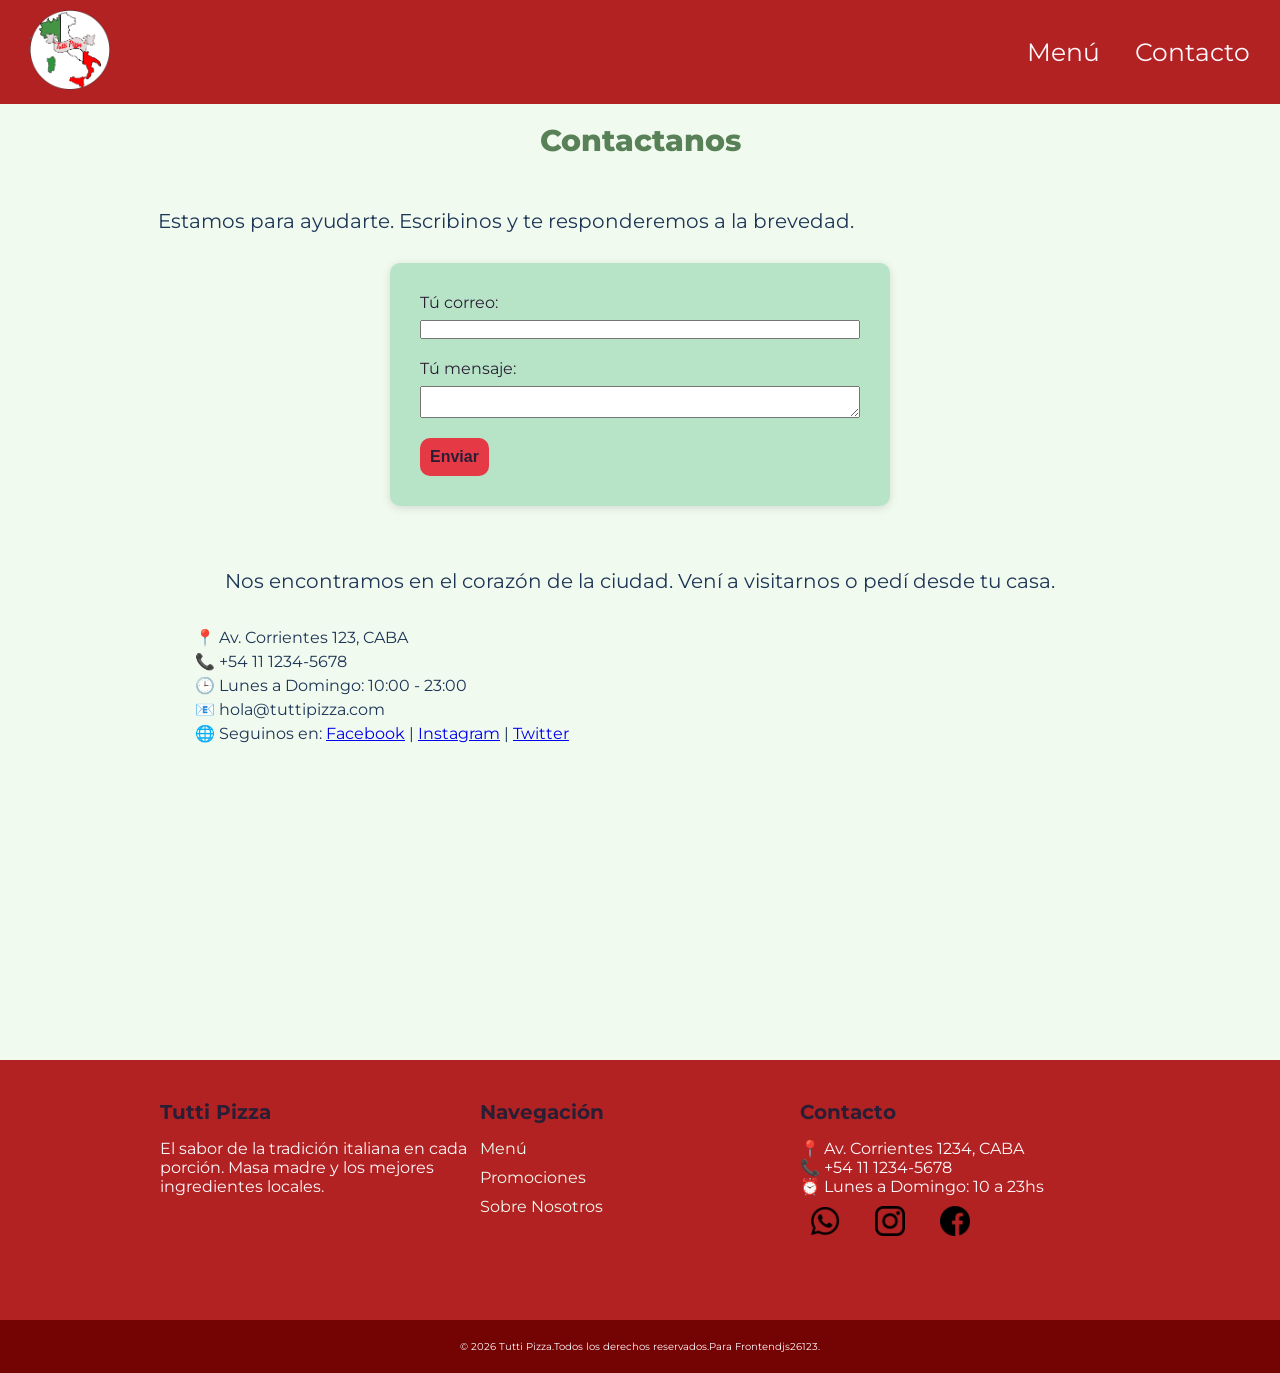
==== pages/contacto.html @ c7ab47f5 "para preentrega" ====
<!doctype html>
<html lang="en">
  <head>
    <meta charset="UTF-8" />
    <meta name="viewport" content="width=device-width, initial-scale=1.0" />
    <link
      href="https://fonts.googleapis.com/css2?family=Montserrat:wght@700&family=Open+Sans&display=swap"
      rel="stylesheet"
    />
    <link rel="stylesheet" href="../css/styles.css" />
    <title>Document</title>
  </head>
  <body>
    <header>
      <div class="div-logo"><a class="logo" href="../index.html"><img src="../img/mapa5.png"></a></div>

      <nav class="header-nav">
        <ul>
          <li>
            <a href="../index.html">Menú</a>
          </li>
          <li>
            <a href="./contacto.html">Contacto</a>
          </li>
        </ul>
      </nav>
    </header>
    <main>
      <h1 class="titulo-contacto text-secondary">Contactanos</h1>
      <p class="subtitulo-contacto">Estamos para ayudarte. Escribinos y te responderemos a la brevedad.</p>

      <form class="form-contacto" action="https://formspree.io/f/mbdpwwrv" method="POST">
        <div class="grupo-input">
          <label for="email"> Tú correo: </label>
          <input id="email" type="email" name="email" />
        </div>
        <div class="grupo-input">
          <label for="mensaje"> Tú mensaje: </label>
          <textarea id="mensaje" name="message"></textarea>
        </div>
        <!-- your other form fields go here -->
        <button class="btn bg-secondary text-dark" type="submit">Enviar</button>
      </form>
      <div class="info-contacto">
      <p class="subtitulo-contacto">Nos encontramos en el corazón de la ciudad. Vení a visitarnos o pedí desde tu casa.</p>
    <p>📍 Av. Corrientes 123, CABA</p>
    <p>📞 +54 11 1234-5678</p>
    <p>🕒 Lunes a Domingo: 10:00 - 23:00</p>
    <p>📧 hola@tuttipizza.com</p>
    <p>🌐 Seguinos en:
      <a href="#">Facebook</a> |
      <a href="#">Instagram</a> |
      <a href="#">Twitter</a>
    </p>
  </div>

  <div class="mapa">
    <iframe src="https://www.google.com/maps/embed?..."></iframe>
  </div>
    </main>
    <footer>
      <div class="footer-container">
        <!-- Columna 1: Branding -->
        <div class="footer-column">
            <h3>Tutti Pizza</h3>
            <p>El sabor de la tradición italiana en cada porción. Masa madre y los mejores ingredientes locales.</p>
        </div>

        <!-- Columna 2: Enlaces Rápidos -->
        <div class="footer-column">
            <h4>Navegación</h4>
            <ul>
                <li><a href="#">Menú</a></li>
                <li><a href="#">Promociones</a></li>
                <li><a href="#">Sobre Nosotros</a></li>
            </ul>
        </div>

        <!-- Columna 3: Contacto -->
        <div class="footer-column">
            <h4>Contacto</h4>
            <p>📍 Av. Corrientes 1234, CABA</p>
            <p>📞 +54 11 1234-5678</p>
            <p>⏰ Lunes a Domingo: 10 a 23hs</p>
          <nav>
              <ul class="footer-list">
                <li><img src="../img/whatsapp2.png" alt="logo de whatsapp" /></li>
                <li><img src="../img/logotipo-de-instagram.png" alt="logo de logotipo-de-instagram" /></li>
                <li><img src="../img/facebook.png" alt="logo de facebook" /></li>
              </ul>
          </nav>
        </div>
    </div>
    <div class="footer-bar">
        <p>&copy; 2026 Tutti Pizza.Todos los derechos reservados.Para Frontendjs26123.</p>
    </div>
  </footer>
  </body>
</html>
---- css/styles.css ----
* {
  margin: 0;
  padding: 0;
  box-sizing: border-box;
}

html {
  font-size: 62.5%;
}

body {
  font-family: "Montserrat", sans-serif;
  font-size: 1.6rem;
  background: #F1FAEE;
  color: #1D3557;

  /* Lo nuevo */
  display: flex;
  flex-direction: column;
  height: 100vh;
}

main {
  width: 80%;
  margin: auto;
  padding-bottom: 3rem;

  /* Propiedad "flex" agrupa las 3 cosas: grow, shrink y basis */
  /* equivale a: flex: 1 1 0
  Puede crecer, puede achicarse, arranca sin tamaño base (0) */
  flex: 1;

  display: flex;
  flex-direction: column;
  align-items: center;
}

h1 {
  font-size: 3rem;
  font-weight: 800;
  line-height: 1.15;
  margin: 3rem 0;
}

h2 {
  color: #588157;
  font-size: 2.4rem;
  font-weight: 700;
  line-height: 1.2;
  text-align: center;
  margin: 3rem 0;
}

.btn {
  border: none;
  font-size: 1.6rem;
  font-weight: bold;
  padding: 1rem;
  border-radius: 1rem;
}

header
 {
  background:  #b22222;
  color: #fff7fb;
  width: 100%;

  display: flex;
  justify-content: space-between;
  align-items: center;
}

.logo img {
    height: 80px; /* Ajusta la altura según qué tan grande quieras el logo */
    width: auto;  /* Mantiene la proporción original para que no se deforme */
    display: block; /* Elimina espacios vacíos accidentales debajo de la imagen */
}

/* Opcional: Centrar el logo dentro del div si es necesario */


.div-logo {
  margin-left: 2rem;
  font-weight: bold;
}

.logo,
.header-nav ul li a {
  text-decoration: none;
  font-size: 2.5rem;
  color: inherit;
  display: inline-block;
  padding: 1rem;
}
.header-nav {
  margin-right: 2rem
}
.header-nav ul,
footer .footer-list {
  list-style: none;

  /* Hago que los li se acomoden en fila con una distancia entre ellos de 2rem */
  display: flex;
  gap: 1.5rem;
}

.footer-list li {
  padding: 0.5rem;
}

.footer-list img {
  width: 4rem;
  padding: 0.5rem;
}

/* -------------------------------------------------------------------------- */
/*                                   COLORES                                  */
/* -------------------------------------------------------------------------- */
.bg-primary {
  background-color: #6e5a8e;
}

.bg-secondary {
  background-color: #E63946;;
}

.text-light {
  color: #ffffff;
}

.text-dark {
  color: #2a1e35;
}

.text-secondary {
  color: #588157;
}

/* -------------------------------------------------------------------------- */
/*                                    HOME                                    */
/* -------------------------------------------------------------------------- */

.parrafo, .subtitulo-contacto {
  width: 80%;
  text-align: center;
  font-size: 2rem;
  padding: 3rem ;
}
.subtitulo-contacto {
   width: 100%;
  text-align: left;
  font-size: 2rem;
  padding: 3rem ;
}
.contenedor-tarjetas {
  margin-top: 2rem;
  display: flex;
  justify-content: center;
  flex-wrap: wrap;
  gap: 2rem;
}

.card {
  background-color: #B7E4C7;
  color: #2a1e35;
  width: 30rem;
  text-align: center;
  border-radius: 1rem;
  overflow: hidden;

  /* Nuevo: */
  display: flex;
  flex-direction: column;
  align-items: center;
  gap: 1rem;

  padding-bottom: 2rem;
}

.card img {
  width: 100%;
  height: 20rem;
  object-fit: cover;
 } 


.card:hover {
    transform: scale(1.05);
    box-shadow: 0 10px 20px rgba(0,0,0,0.1);
}

/* -------------------------------------------------------------------------- */
/*                                  CONTACTO                                  */
/* -------------------------------------------------------------------------- */
.titulo-contacto {
  margin: 2rem 0;
}

.form-contacto {
  background-color: #B7E4C7;
  color: #2a1e35;
  width: 100%;
  max-width: 50rem;
  font-size: 1.6rem;
  padding: 3rem;
  border-radius: 1rem;

  
  box-shadow: rgba(99, 99, 99, 0.2) 0px 2px 8px 0px;
}
.grupo-input{
  display: flex;
  flex-direction: column;
  gap: 0.8rem;
  margin-bottom: 2rem;
}
 .info-contacto {
    margin-top: 3rem;
    color: #1D3557;
    line-height: 1.5;
  }

  .mapa iframe {
    width: 100%;
    height: 250px;
    border: none;
    margin-top: 3rem;
  }

/* -------------------------------------------------------------------------- */
/*                                MEDIA QUERIES                               */
/* -------------------------------------------------------------------------- */
@media (max-width: 600px) {
  header,
  footer {
      flex-direction: column;
    
  }
  
  .header-nav, .div-logo {
    margin: 0;
  }
  
}
footer {
    background-color: #b22222; /* El azul oscuro que combina con el rojo tomate */
    color: #fff7fb;
    padding-top: 40px;
    width: 100%;
}

.footer-container {
    max-width: 1000px;
    margin: 0 auto;
    display: flex;
    flex-wrap: wrap; /* Para que en el celular las columnas se pongan una abajo de otra */
    justify-content: space-between;
    padding: 0 20px 40px 20px;
}

.footer-column {
    flex: 1;
    min-width: 250px; /* Evita que las columnas sean muy flacas */
    margin-bottom: 20px;
}

.footer-column h3, .footer-column h4 {
    color: #2a1e35; /* Rojo tomate para resaltar los títulos */
    margin-bottom: 15px;
    font-size: 2rem
}

.footer-column ul {
    list-style: none;
    padding: 0;
}

.footer-column ul li {
    margin-bottom: 10px;
}

.footer-column ul li a {
    color: #F1FAEE;
    text-decoration: none;
    transition: color 0.3s;
}

.footer-column ul li a:hover {
    color: #A3B18A; /* El verde clarito que elegiste para el hover */
}

.footer-bar {
    text-align: center;
    background-color: #740303; /* Un tono un poquito más oscuro para la base final */
    padding: 20px 0;
    font-size: 1rem;
}
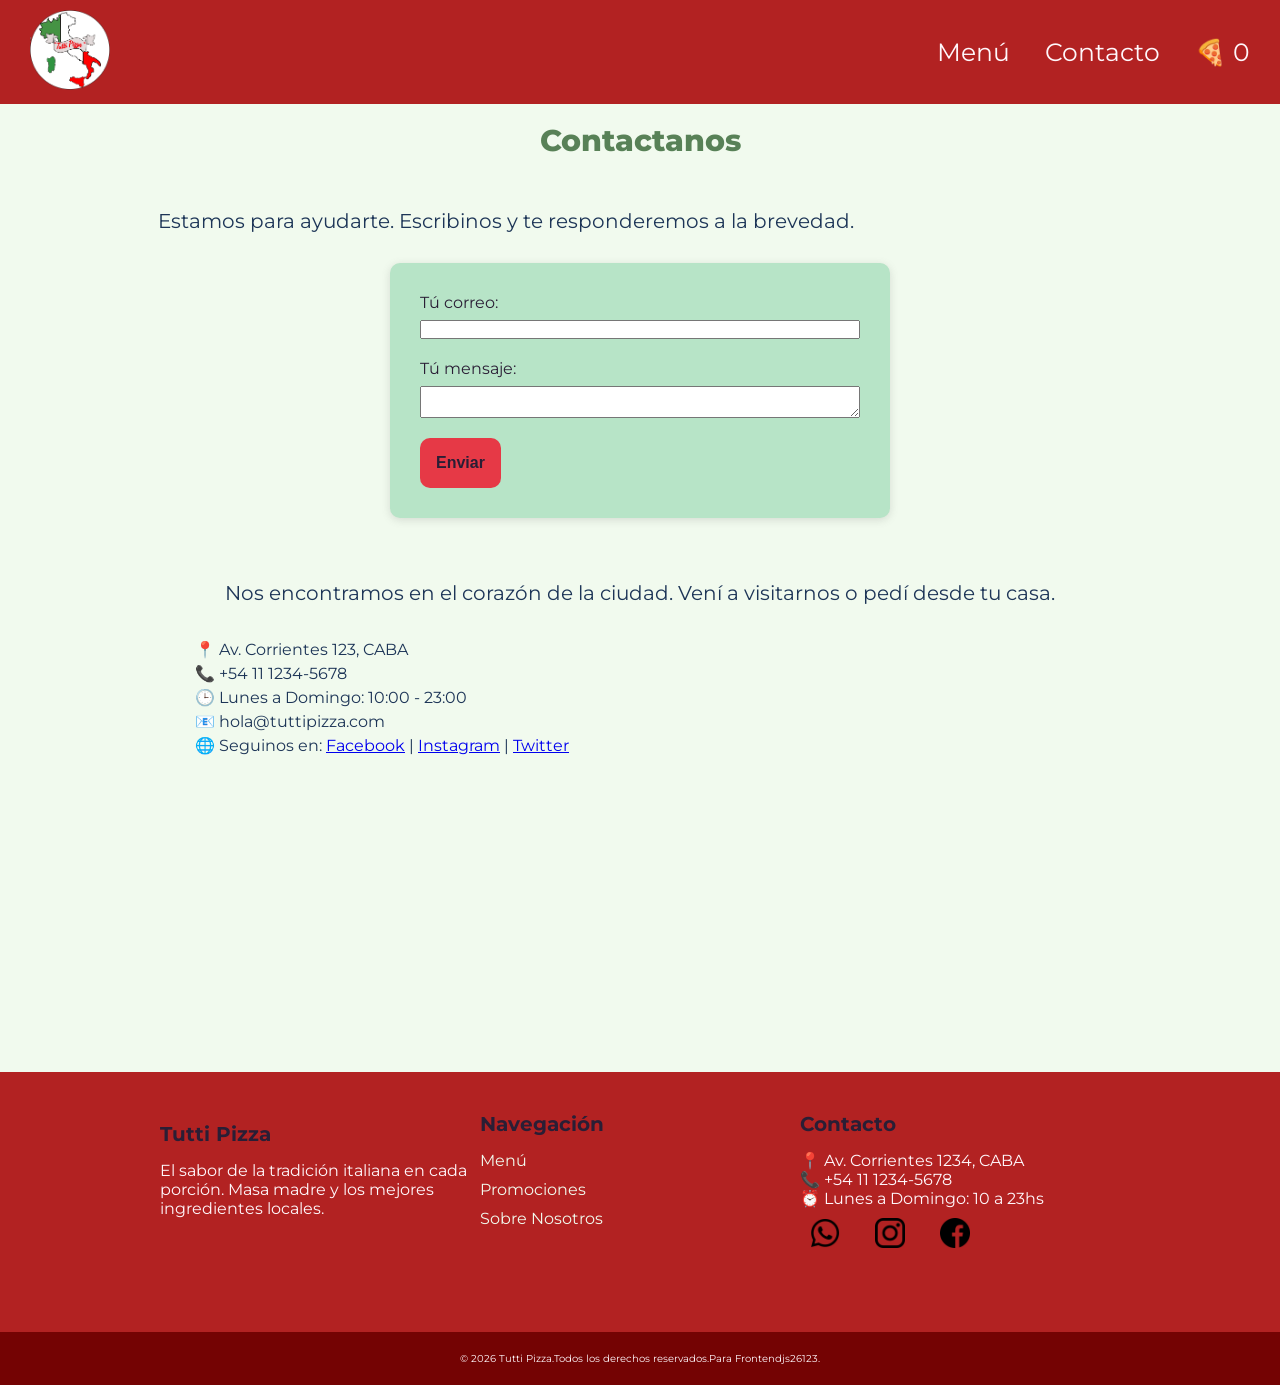
==== commit cc8e232c: "Entrega final" ====
--- a/pages/contacto.html
+++ b/pages/contacto.html
@@ -22,6 +22,9 @@
           <li>
             <a href="./contacto.html">Contacto</a>
           </li>
+          <li>
+            <a href="./carrito.html" class="pizza-icono">🍕 <span id="contador-carrito">0</span></a>
+          </li>
         </ul>
       </nav>
     </header>
@@ -38,7 +41,7 @@
           <label for="mensaje"> Tú mensaje: </label>
           <textarea id="mensaje" name="message"></textarea>
         </div>
-        <!-- your other form fields go here -->
+        
         <button class="btn bg-secondary text-dark" type="submit">Enviar</button>
       </form>
       <div class="info-contacto">
@@ -60,13 +63,13 @@
     </main>
     <footer>
       <div class="footer-container">
-        <!-- Columna 1: Branding -->
+        <!-- Columna 1 -->
         <div class="footer-column">
             <h3>Tutti Pizza</h3>
             <p>El sabor de la tradición italiana en cada porción. Masa madre y los mejores ingredientes locales.</p>
         </div>
 
-        <!-- Columna 2: Enlaces Rápidos -->
+        <!-- Columna 2 -->
         <div class="footer-column">
             <h4>Navegación</h4>
             <ul>
@@ -76,7 +79,7 @@
             </ul>
         </div>
 
-        <!-- Columna 3: Contacto -->
+        <!-- Columna 3 -->
         <div class="footer-column">
             <h4>Contacto</h4>
             <p>📍 Av. Corrientes 1234, CABA</p>
@@ -95,5 +98,6 @@
         <p>&copy; 2026 Tutti Pizza.Todos los derechos reservados.Para Frontendjs26123.</p>
     </div>
   </footer>
+    <script type="module" src="../js/contacto.js"></script>
   </body>
 </html>
--- a/css/styles.css
+++ b/css/styles.css
@@ -14,7 +14,7 @@
   background: #F1FAEE;
   color: #1D3557;
 
-  /* Lo nuevo */
+  
   display: flex;
   flex-direction: column;
   height: 100vh;
@@ -25,9 +25,7 @@
   margin: auto;
   padding-bottom: 3rem;
 
-  /* Propiedad "flex" agrupa las 3 cosas: grow, shrink y basis */
-  /* equivale a: flex: 1 1 0
-  Puede crecer, puede achicarse, arranca sin tamaño base (0) */
+  
   flex: 1;
 
   display: flex;
@@ -50,13 +48,35 @@
   text-align: center;
   margin: 3rem 0;
 }
+h3 {
+  color: #5D4037;
+  margin:1rem 0;
+}
+p1 {
+  font-weight: bold;
+  color: #1D3557; /* Total resaltado en dorado suave */
+  margin-top: 15px;
+  background-color: #28b903;
+}
+  
 
 .btn {
   border: none;
   font-size: 1.6rem;
   font-weight: bold;
-  padding: 1rem;
+  padding: 1.6rem;
   border-radius: 1rem;
+}
+.btn-eliminar-carrito {
+  background-color:  #04c52e;
+  border: 2px solid #038a03;
+}
+.btn-vaciar-carrito {
+  background-color: #FFB74D;
+  color: #1d1a20;
+}
+.btn-vaciar-carrito:hover {
+  background-color: #FFA726;
 }
 
 header
@@ -71,13 +91,10 @@
 }
 
 .logo img {
-    height: 80px; /* Ajusta la altura según qué tan grande quieras el logo */
-    width: auto;  /* Mantiene la proporción original para que no se deforme */
-    display: block; /* Elimina espacios vacíos accidentales debajo de la imagen */
-}
-
-/* Opcional: Centrar el logo dentro del div si es necesario */
-
+    height: 80px; 
+    width: auto;  
+    display: block; 
+}
 
 .div-logo {
   margin-left: 2rem;
@@ -99,7 +116,7 @@
 footer .footer-list {
   list-style: none;
 
-  /* Hago que los li se acomoden en fila con una distancia entre ellos de 2rem */
+ 
   display: flex;
   gap: 1.5rem;
 }
@@ -116,9 +133,6 @@
 /* -------------------------------------------------------------------------- */
 /*                                   COLORES                                  */
 /* -------------------------------------------------------------------------- */
-.bg-primary {
-  background-color: #6e5a8e;
-}
 
 .bg-secondary {
   background-color: #E63946;;
@@ -141,7 +155,7 @@
 /* -------------------------------------------------------------------------- */
 
 .parrafo, .subtitulo-contacto {
-  width: 80%;
+  width: 100%;
   text-align: center;
   font-size: 2rem;
   padding: 3rem ;
@@ -167,8 +181,8 @@
   text-align: center;
   border-radius: 1rem;
   overflow: hidden;
-
-  /* Nuevo: */
+  padding: 20px;
+  
   display: flex;
   flex-direction: column;
   align-items: center;
@@ -181,6 +195,7 @@
   width: 100%;
   height: 20rem;
   object-fit: cover;
+  border-radius: 8px;
  } 
 
 
@@ -226,6 +241,73 @@
     border: none;
     margin-top: 3rem;
   }
+/* -------------------------------------------------------------------------- */
+/*                                PIÉ DE PÁGINA                              */
+/* -------------------------------------------------------------------------- */
+footer {
+    background-color: #b22222; 
+    color: #fff7fb;
+    padding-top: 40px;
+    width: 100%;  
+}
+
+.footer-container {
+    max-width: 1000px;
+    margin: 0 auto;
+    display: flex;
+    flex-wrap: wrap; 
+    justify-content: space-between;
+    padding: 0 20px 40px 20px;  
+}
+
+.footer-column {
+    flex: 1;
+    min-width: 250px; 
+    margin-bottom: 20px;
+}
+
+.footer-column h3, .footer-column h4 {
+    color: #2a1e35; 
+    margin-bottom: 15px;
+    font-size: 2rem
+}
+
+.footer-column ul {
+    list-style: none;
+    padding: 0;
+}
+
+.footer-column ul li {
+    margin-bottom: 10px;
+}
+
+.footer-column ul li a {
+    color: #F1FAEE;
+    text-decoration: none;
+    transition: color 0.3s;
+}
+
+.footer-column ul li a:hover {
+    color: #A3B18A; 
+}
+
+.footer-bar {
+    text-align: center;
+    background-color: #740303; 
+    padding: 20px 0;
+    font-size: 1rem;
+}
+/* -------------------------------------------------------------------------- */
+/*                               Carrito                              */
+/* -------------------------------------------------------------------------- */
+.mensaje-carrito-vacio {
+  font-size: 2.5rem;
+  text-align: center;
+  margin-top: 2rem;
+}
+.acciones-carrito {
+  margin-top: 2rem;
+}
 
 /* -------------------------------------------------------------------------- */
 /*                                MEDIA QUERIES                               */
@@ -241,57 +323,4 @@
     margin: 0;
   }
   
-}
-footer {
-    background-color: #b22222; /* El azul oscuro que combina con el rojo tomate */
-    color: #fff7fb;
-    padding-top: 40px;
-    width: 100%;
-}
-
-.footer-container {
-    max-width: 1000px;
-    margin: 0 auto;
-    display: flex;
-    flex-wrap: wrap; /* Para que en el celular las columnas se pongan una abajo de otra */
-    justify-content: space-between;
-    padding: 0 20px 40px 20px;
-}
-
-.footer-column {
-    flex: 1;
-    min-width: 250px; /* Evita que las columnas sean muy flacas */
-    margin-bottom: 20px;
-}
-
-.footer-column h3, .footer-column h4 {
-    color: #2a1e35; /* Rojo tomate para resaltar los títulos */
-    margin-bottom: 15px;
-    font-size: 2rem
-}
-
-.footer-column ul {
-    list-style: none;
-    padding: 0;
-}
-
-.footer-column ul li {
-    margin-bottom: 10px;
-}
-
-.footer-column ul li a {
-    color: #F1FAEE;
-    text-decoration: none;
-    transition: color 0.3s;
-}
-
-.footer-column ul li a:hover {
-    color: #A3B18A; /* El verde clarito que elegiste para el hover */
-}
-
-.footer-bar {
-    text-align: center;
-    background-color: #740303; /* Un tono un poquito más oscuro para la base final */
-    padding: 20px 0;
-    font-size: 1rem;
-}
+}
